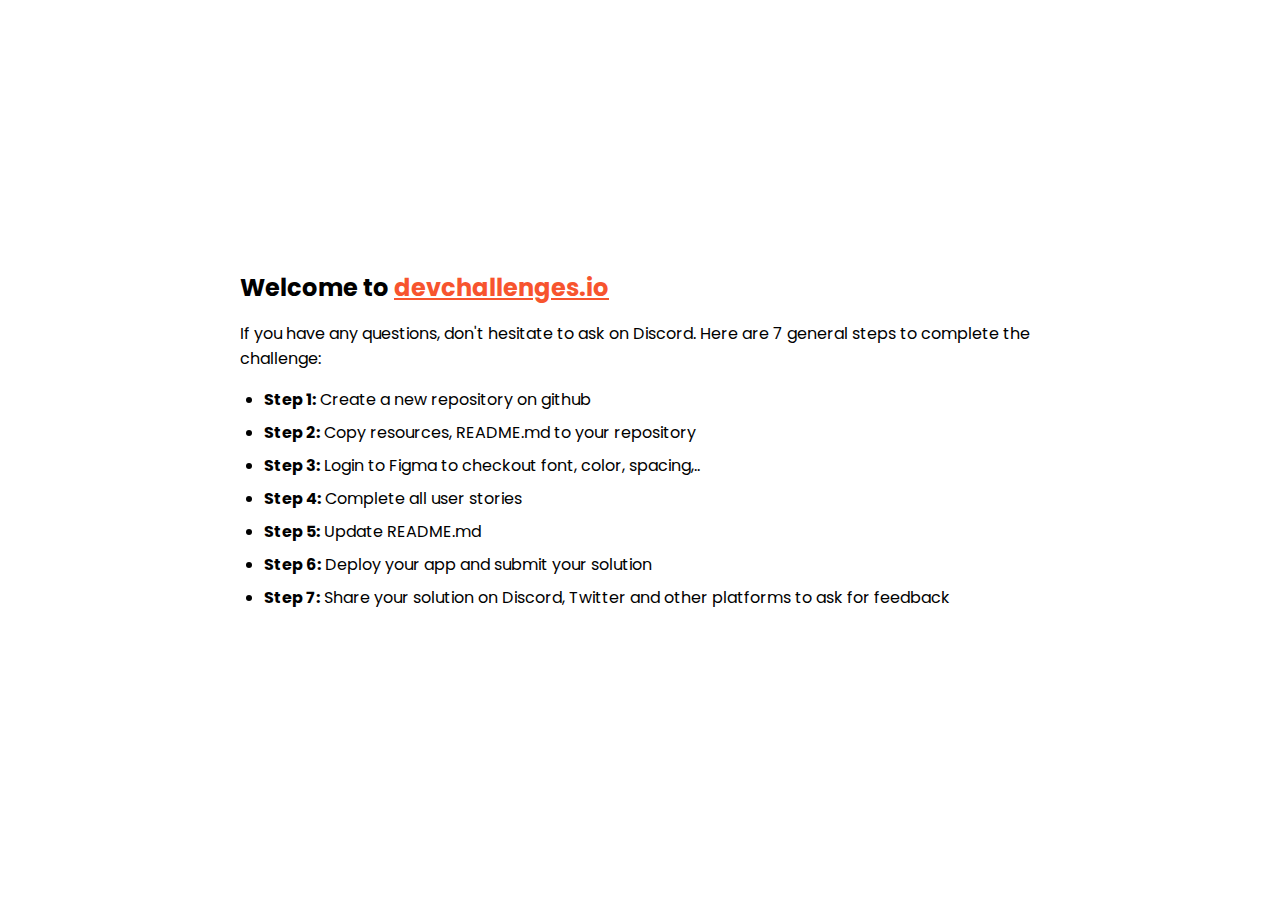
==== index.html @ bbca4283 "adds initial files" ====
<!DOCTYPE html>
<html lang="en">
  <head>
    <meta charset="utf-8" />
    <meta
      name="viewport"
      content="width=device-width, initial-scale=1,
  maximum-scale=5"
    />

    <link rel="icon" href="devchallenges.png" />

    <link
      rel="shortcut icon"
      type="image/x-icon"
      href="https://devchallenges.io/"
    />

    <link
      href="https://fonts.googleapis.com/css2?family=Poppins:wght@400;500&display=swap"
      rel="stylesheet"
    />

    <title>Devchallenges</title>

    <style>
      body {
        font-family: "Poppins", sans-serif;
      }

      ul {
        padding-left: 24px;
      }

      li {
        margin-bottom: 8px;
      }

      .welcome {
        max-width: 800px;
        margin: 0 auto;
      }

      .welcome-text {
        margin-top: 30vh;
        font-weight: 500;
      }

      .welcome-text p {
        font-size: 1rem;
        font-weight: 400;
      }

      .welcome-text h1 {
        font-size: 1.5rem;
      }

      .welcome-text a {
        color: #f7542e;
      }
    </style>
  </head>
  <body>
    <div class="welcome">
      <div class="welcome-text">
        <h1>
          Welcome to
          <a href="https://devchallenges.io/" target="_blank"
            >devchallenges.io</a
          >
        </h1>

        <p>
          If you have any questions, don't hesitate to ask on Discord. Here are
          7 general steps to complete the challenge:
        </p>
      </div>

      <ul>
        <li><b>Step 1:</b> Create a new repository on github</li>
        <li><b>Step 2:</b> Copy resources, README.md to your repository</li>
        <li>
          <b>Step 3:</b> Login to Figma to checkout font, color, spacing,..
        </li>
        <li><b>Step 4:</b> Complete all user stories</li>
        <li><b>Step 5:</b> Update README.md</li>
        <li><b>Step 6:</b> Deploy your app and submit your solution</li>
        <li>
          <b>Step 7:</b> Share your solution on Discord, Twitter and other
          platforms to ask for feedback
        </li>
      </ul>
    </div>
  </body>
</html>
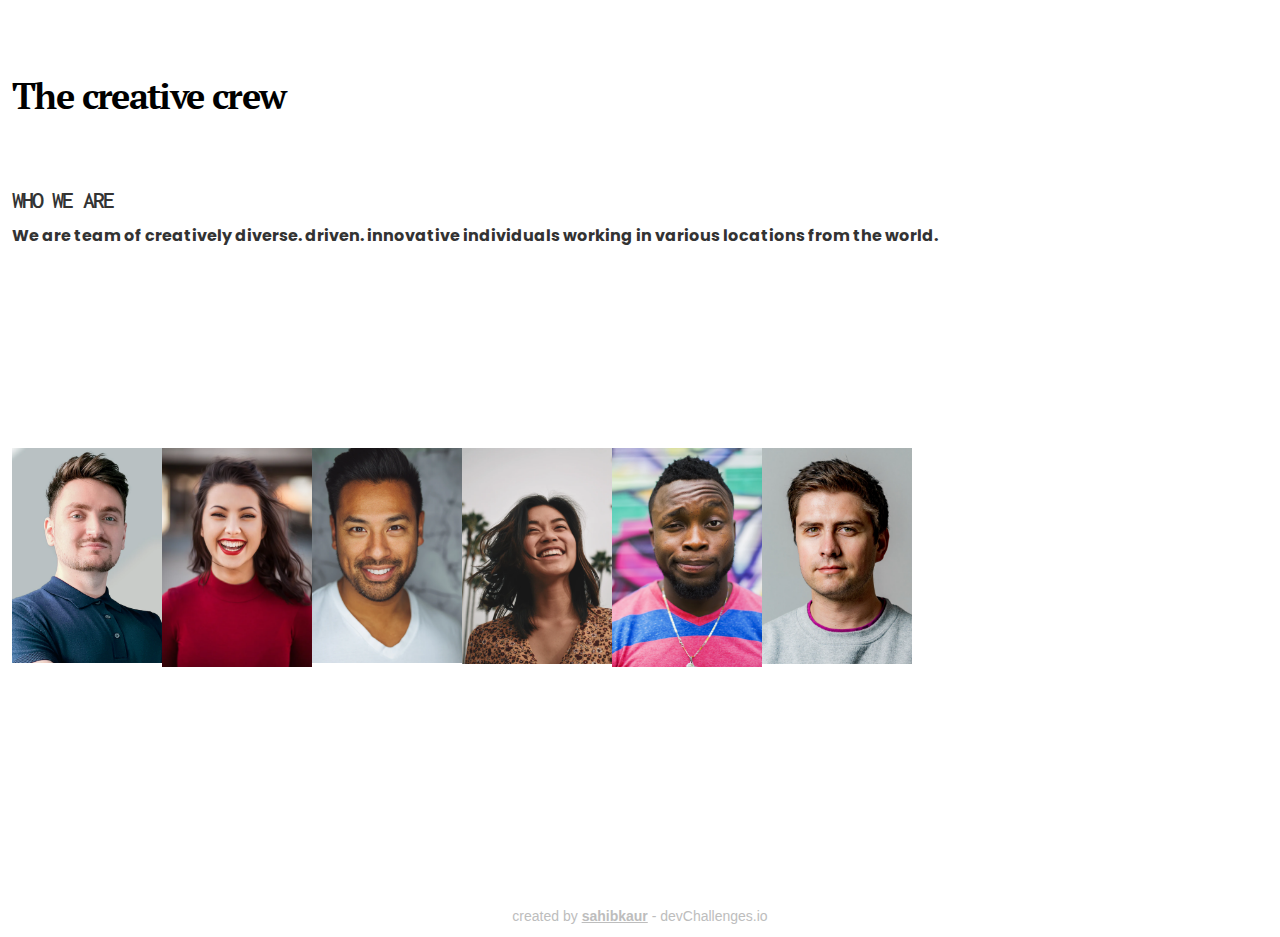
==== commit 0e7ccbde: "adds basic code for team page" ====
--- a/index.html
+++ b/index.html
@@ -2,94 +2,46 @@
 <html lang="en">
   <head>
     <meta charset="utf-8" />
-    <meta
-      name="viewport"
-      content="width=device-width, initial-scale=1,
-  maximum-scale=5"
-    />
-
+    <meta name="viewport" content="width=device-width, initial-scale=1, maximum-scale=5"/>
     <link rel="icon" href="devchallenges.png" />
-
-    <link
-      rel="shortcut icon"
-      type="image/x-icon"
-      href="https://devchallenges.io/"
-    />
-
-    <link
-      href="https://fonts.googleapis.com/css2?family=Poppins:wght@400;500&display=swap"
-      rel="stylesheet"
-    />
-
-    <title>Devchallenges</title>
-
-    <style>
-      body {
-        font-family: "Poppins", sans-serif;
-      }
-
-      ul {
-        padding-left: 24px;
-      }
-
-      li {
-        margin-bottom: 8px;
-      }
-
-      .welcome {
-        max-width: 800px;
-        margin: 0 auto;
-      }
-
-      .welcome-text {
-        margin-top: 30vh;
-        font-weight: 500;
-      }
-
-      .welcome-text p {
-        font-size: 1rem;
-        font-weight: 400;
-      }
-
-      .welcome-text h1 {
-        font-size: 1.5rem;
-      }
-
-      .welcome-text a {
-        color: #f7542e;
-      }
-    </style>
-  </head>
+    <link rel="shortcut icon" type="image/x-icon" href="https://devchallenges.io/" />
+    <link rel="stylesheet" href="style.css">
+    <link href="https://fonts.googleapis.com/css2?family=Inconsolata&family=Poppins&family=Space+Mono:wght@400;700&family=PT+Serif&display=swap" rel="stylesheet">
+    <link href="https://fonts.googleapis.com/css2?family=PT+Serif:wght@700&display=swap" rel="stylesheet">
+    <title>My Team Page</title>
+    </head>
   <body>
-    <div class="welcome">
-      <div class="welcome-text">
-        <h1>
-          Welcome to
-          <a href="https://devchallenges.io/" target="_blank"
-            >devchallenges.io</a
-          >
-        </h1>
-
-        <p>
-          If you have any questions, don't hesitate to ask on Discord. Here are
-          7 general steps to complete the challenge:
-        </p>
+    <main>
+      <div class="heading">
+        <h1>The creative crew</h1>
+        <div class="intro">
+          <h2>WHO WE ARE</h2>
+          <p>We are team of creatively diverse.  driven.  innovative individuals working in various locations from the world.</p>
+        </div>
       </div>
-
-      <ul>
-        <li><b>Step 1:</b> Create a new repository on github</li>
-        <li><b>Step 2:</b> Copy resources, README.md to your repository</li>
-        <li>
-          <b>Step 3:</b> Login to Figma to checkout font, color, spacing,..
-        </li>
-        <li><b>Step 4:</b> Complete all user stories</li>
-        <li><b>Step 5:</b> Update README.md</li>
-        <li><b>Step 6:</b> Deploy your app and submit your solution</li>
-        <li>
-          <b>Step 7:</b> Share your solution on Discord, Twitter and other
-          platforms to ask for feedback
-        </li>
-      </ul>
-    </div>
+      <div class="content">
+        <div class="card">
+          <img src="images/photo1.png" class="dp">
+        </div>
+        <div class="card">
+           <img src="images/photo2.png" class="dp">
+        </div>
+        <div class="card">
+          <img src="images/photo3.png" class="dp">
+        </div>
+        <div class="card">
+          <img src="images/photo4.png" class="dp">
+        </div>
+        <div class="card">
+          <img src="images/photo5.png" class="dp">
+        </div>
+        <div class="card">
+          <img src="images/photo6.png" class="dp">
+        </div>
+      </div>
+      <footer>
+        <p>created by <a href="https://github.com/sahibkaur">sahibkaur</a> - devChallenges.io</p>
+      </footer>
+    </main>
   </body>
 </html>
--- a/style.css
+++ b/style.css
@@ -0,0 +1,155 @@
+*{
+    margin: 0;
+    padding: 0;
+}
+button{
+    cursor: pointer;
+}
+button:hover, button:focus {
+    background-color: #2c3e50;
+}
+body {
+    font-family: "Poppins", sans-serif;
+    box-sizing: border-box;
+    overflow-x: hidden;
+    font-weight: bold;
+    color: #333333;
+}
+h2 {
+    font-family: 'Inconsolata', monospace;
+    font-size: 24px;
+    line-height: 25.18px;
+    letter-spacing: -0.08em;    
+    align-self: left;
+}
+header {
+    margin-bottom: 64px;
+}
+h1 {
+    margin-bottom: 30px;
+    font-size: 48px;
+    font-weight: bold;
+    letter-spacing: -0.035em;
+    line-height: 71px;
+    font-style: normal;
+}
+.container {
+    padding: 25px;
+}
+.content {
+    display: flex;
+    flex-direction: column;
+    align-items: center;
+    max-width: 100%;
+    font-family: 'Space Mono', monospace;
+}
+.content-child{
+    flex:1;
+    text-align: left;
+}
+.content-child > p {
+    font-size: 18px;
+    margin-bottom: 30px;
+    font-weight: normal;
+    font-style: normal;
+    line-height: 26.66px;
+    letter-spacing: -3.5%;
+    color: #4F4F4F;;
+}
+.illustration {
+    align-items: center;
+    min-width: 80%;
+    max-width: 100%;
+}
+img {
+    width: 300px;
+}
+button {
+    margin-top: 20px;
+    background: #333333;
+    color: #FFFFFF;
+    padding: 23px 43px;
+    font-size: 14px;
+    font-family: 'Space Mono', monospace;
+    letter-spacing: -3.5%;
+    border: none;
+    font-weight: bold;
+}
+footer {
+    width: 100%;
+    text-align: center;
+    font-size: 14px;
+    font-weight: 500;
+    line-height: 17.07px;
+    font-family: 'Montserrat', sans-serif;
+    color: #BDBDBD;
+    margin-top: 64px;
+}
+a {
+    color: #BDBDBD;
+    font-weight: 700;
+}
+@media screen and (min-device-width: 800px){
+    .content {
+        flex-direction: row;
+        max-width: 1200px;
+        width: 80%;
+        margin-top: 200px;
+        margin-bottom: 200px;
+        align-self: center;
+    }
+    .container{
+        padding: 40px 80px 25px;
+        display: flex;
+        justify-content: space-between;
+        flex-direction: column;
+    }
+    h1 {
+        font-size: 64px;
+    }
+    .illustration {
+        min-width: auto;
+        max-width: 50%;
+    }
+    .content-child > p {
+        font-size: 24px;
+    }
+    footer,header {
+        margin:0;
+    }
+}* {
+    margin:0;
+    padding: 0;
+}
+h1 {
+    font-family: 'PT Serif', serif;
+    font-size: 36px;
+    line-height: 48px;
+    letter-spacing: -0.045em;
+    color: #000;
+    margin-top: 60px;
+}
+h2 {
+    font-weight: 600;
+    margin-bottom: 10px;
+}
+main {
+    padding: 12px;
+}
+.intro {
+    font-family: 'Poppins', sans-serif;
+    margin-top: 38px;
+}
+.heading {
+    display: flex;
+    flex-direction: column;
+    justify-content: space-between;
+    align-items: left;
+    width: 80%;
+}
+.card {
+    height: 260px;
+}
+.dp {
+    width: 150px;
+}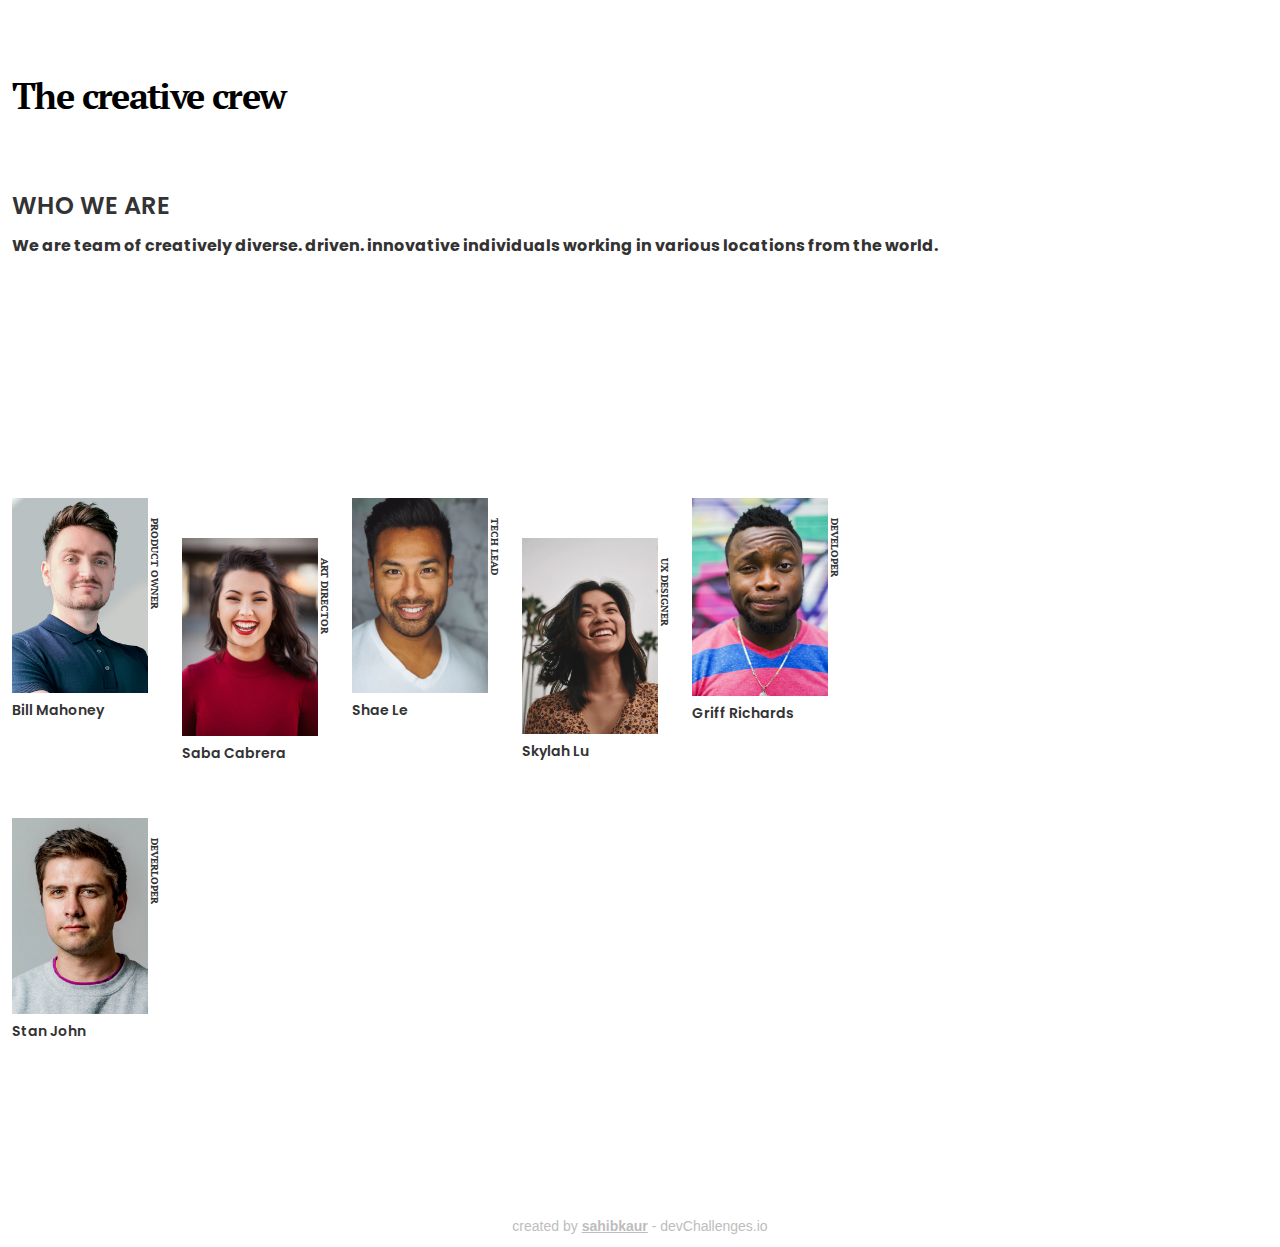
==== commit 909a0e47: "Adds mobile view" ====
--- a/index.html
+++ b/index.html
@@ -13,30 +13,42 @@
   <body>
     <main>
       <div class="heading">
-        <h1>The creative crew</h1>
+        <h1 class="main-heading">The creative crew</h1>
         <div class="intro">
-          <h2>WHO WE ARE</h2>
+          <h2 class="intro-heading">WHO WE ARE</h2>
           <p>We are team of creatively diverse.  driven.  innovative individuals working in various locations from the world.</p>
         </div>
       </div>
-      <div class="content">
+      <div class="content cards">
         <div class="card">
           <img src="images/photo1.png" class="dp">
+          <p class="name">Bill Mahoney</p>
+          <p class="role">Product owner</p>
         </div>
         <div class="card">
            <img src="images/photo2.png" class="dp">
+           <p class="name">Saba Cabrera</p>
+           <p class="role">Art director</p>
         </div>
         <div class="card">
           <img src="images/photo3.png" class="dp">
+          <p class="name">Shae Le</p>
+          <p class="role">Tech Lead</p>
         </div>
         <div class="card">
           <img src="images/photo4.png" class="dp">
+          <p class="name">Skylah Lu</p>
+          <p class="role">UX Designer</p>
         </div>
         <div class="card">
           <img src="images/photo5.png" class="dp">
+          <p class="name">Griff Richards</p>
+          <p class="role">Developer</p>
         </div>
         <div class="card">
           <img src="images/photo6.png" class="dp">
+          <p class="name">Stan John</p>
+          <p class="role">DEverloper</p>
         </div>
       </div>
       <footer>
--- a/style.css
+++ b/style.css
@@ -15,7 +15,7 @@
     font-weight: bold;
     color: #333333;
 }
-h2 {
+.error-heading {
     font-family: 'Inconsolata', monospace;
     font-size: 24px;
     line-height: 25.18px;
@@ -117,9 +117,6 @@
     footer,header {
         margin:0;
     }
-}* {
-    margin:0;
-    padding: 0;
 }
 h1 {
     font-family: 'PT Serif', serif;
@@ -136,8 +133,10 @@
 main {
     padding: 12px;
 }
+.intro, .intro-heading, .card {
+    font-family: 'Poppins', sans-serif;
+}
 .intro {
-    font-family: 'Poppins', sans-serif;
     margin-top: 38px;
 }
 .heading {
@@ -148,8 +147,34 @@
     width: 80%;
 }
 .card {
-    height: 260px;
+    width: 170px;
+    height: 200px;
+    position: relative;
 }
 .dp {
-    width: 150px;
+    width: 80%;
+    
+}
+.cards {
+    flex-wrap: wrap;
+    flex-direction: row;
+}
+.role {
+    font-family: 'PT Serif', serif;
+    font-size: 10px;
+    line-height: 13px;
+    text-transform: uppercase;
+    writing-mode: vertical-rl;
+    text-orientation: mixed;
+    position: absolute;
+    top: 20px;
+    left: 80%;
+}
+.name {
+    font-weight: 600;
+    font-size: 14px;
+    line-height: 21px;
+}
+.cards div:nth-child(2n) {
+    margin-top: 80px;
 }